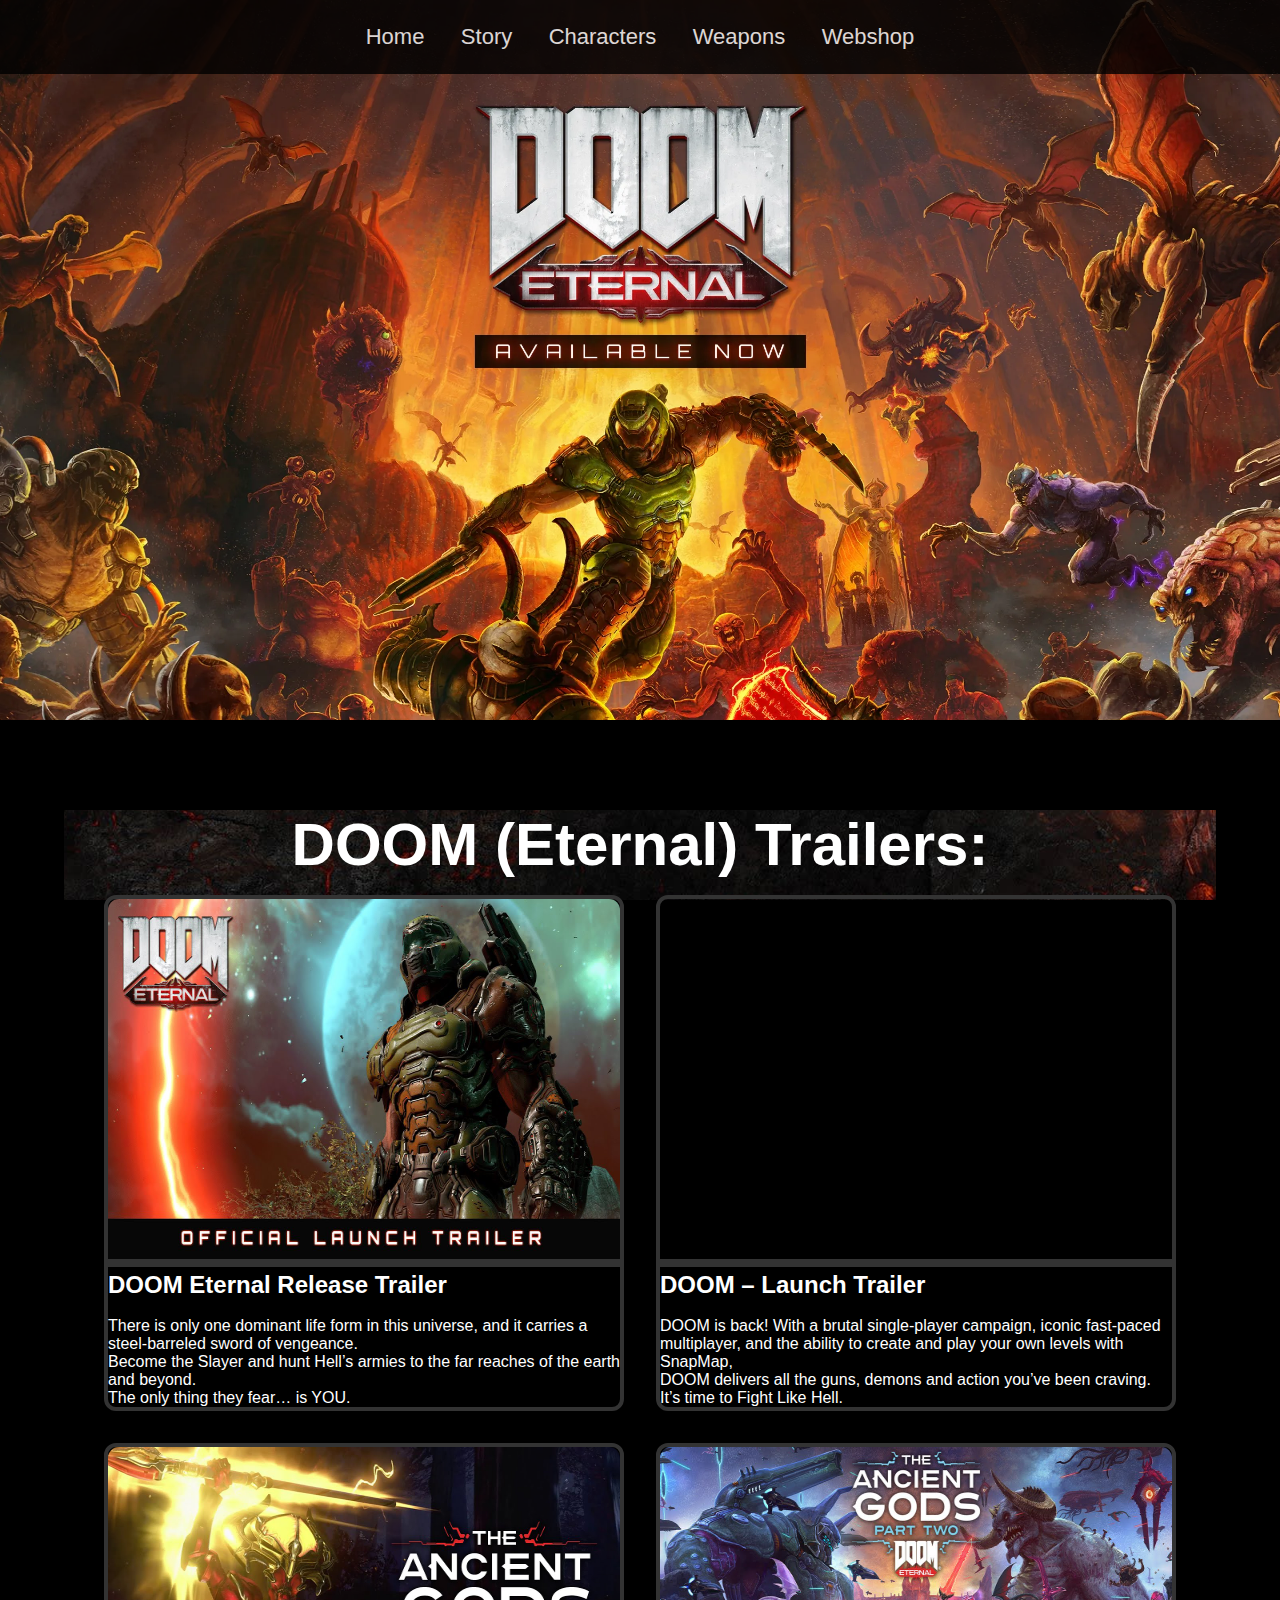
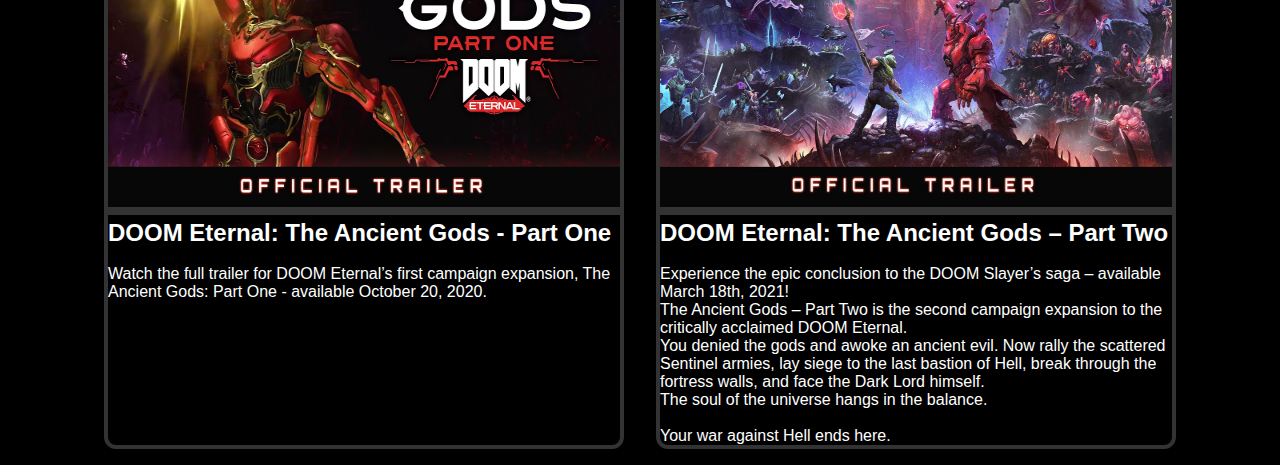
==== index.html @ 1cf0de89 "Completed the Home and Story Pages" ====
<!DOCTYPE html>
<html lang="en">
<head>
    <meta name="viewport" content="width=device-width, initial-scale=1" />
    <meta charset="UTF-8">
    <link rel="stylesheet" href="css/master.css">
    <link rel="icon" href="images/Doom_Eternal.png">
    <script src="js/main.js" defer></script>
    <title>DOOM Series</title>
</head>
<body>

<article class="background-image"></article>

<nav>
    <ul class="topNav">
        <li class="topNav-li">
            <a href="index.html" target="_blank" class="topNav-li-a navItem">Home</a>
        </li>
        <li class="topNav-li">
            <a href="story.html" target="_blank" class="topNav-li-a navItem">Story</a>
        </li>
        <li class="topNav-li">
            <a href="characters.html" target="_blank" class="topNav-li-a navItem">Characters</a>
        </li>
        <li class="topNav-li">
            <a href="weapons.html" target="_blank" class="topNav-li-a navItem">Weapons</a>
        </li>
        <li class="topNav-li">
            <a href="webshop.html" target="_blank" class="topNav-li-a navItem">Webshop</a>
        </li>
    </ul>
</nav>

<main class="bg-black">
    <article class="container">
        <header class="intro">
            <h1>DOOM (Eternal) Trailers:</h1>
        </header>

        <section class="flex-container">
            <section class="flex-item">
                <a href="https://www.youtube.com/watch?v=_UuktemkCFI">
                    <figure>
                        <img class="video" src="images/DOOM_Eternal_trailer.jpg" alt="DOOM Eternal Trailer">
                    </figure>
                </a>

                <header class="text">
                    <h2>
                        DOOM Eternal Release Trailer
                    </h2>
                </header>

                <p class="ws-pre">
                    There is only one dominant life form in this universe, and it carries a steel-barreled sword of vengeance.
                    Become the Slayer and hunt Hell’s armies to the far reaches of the earth and beyond.
                    The only thing they fear… is YOU.
                </p>
            </section>

            <section class="flex-item">
                <iframe class="video" src="https://www.youtube.com/embed/RO90omga8D4" title="YouTube video player" frameborder="0" allow="accelerometer; autoplay; clipboard-write; encrypted-media; gyroscope; picture-in-picture" allowfullscreen></iframe>

                <header>
                    <h2>
                        DOOM – Launch Trailer
                    </h2>
                </header>

                <p class="ws-pre">
                    DOOM is back! With a brutal single-player campaign, iconic fast-paced multiplayer, and the ability to create and play your own levels with SnapMap,
                    DOOM delivers all the guns, demons and action you’ve been craving. It’s time to Fight Like Hell.
                </p>
            </section>

            <section class="flex-item">
                <a href="https://www.youtube.com/watch?v=0KqsTyDHV5A">
                    <figure>
                        <img class="video" src="images/DOOM_Eternal_TAC1_trailer.jpg" alt="DOOM Eternal The Ancient Gods part 1 Trailer">
                    </figure>
                </a>

                <header>
                    <h2>
                        DOOM Eternal: The Ancient Gods - Part One
                    </h2>
                </header>

                <p class="ws-pre">
                    Watch the full trailer for DOOM Eternal’s first campaign expansion, The Ancient Gods: Part One - available October 20, 2020.
                </p>
            </section>

            <section class="flex-item">
                <a href="https://www.youtube.com/watch?v=kwAg53yq9uE">
                    <figure>
                        <img class="video" src="images/DOOM_Eternal_TAC2_trailer.jpg" alt="DOOM Eternal The Ancient Gods part 2 Trailer">
                    </figure>
                </a>

                <header>
                    <h2>
                        DOOM Eternal: The Ancient Gods – Part Two
                    </h2>
                </header>

                <p class="ws-pre">
                    Experience the epic conclusion to the DOOM Slayer’s saga – available March 18th, 2021!
                    The Ancient Gods – Part Two is the second campaign expansion to the critically acclaimed DOOM Eternal.
                    You denied the gods and awoke an ancient evil. Now rally the scattered Sentinel armies, lay siege to the last bastion of Hell, break through the fortress walls, and face the Dark Lord himself.
                    The soul of the universe hangs in the balance.

                    Your war against Hell ends here.
                </p>
            </section>
        </section>

        <!--    <article class="flex-container">-->
        <!--        <section class="flex-item">-->
        <!--        </section>-->

        <!--        <section class="flex-item">-->
        <!--        </section>-->

        <!--        <section class="flex-item">-->
        <!--        </section>-->
        <!--    </article>-->
    </article>
</main>
</body>
</html>
---- css/master.css ----
* {
    margin: 0 auto;
    padding: 0;
    font-family: Arial, sans-serif;
}

.topNav {
    background-color: #000000;
    width: 100%;
    text-align: center;
    position: absolute;
    opacity: 0.8;
    top: 0;
}

.topNav-li {
    display: inline-block;
}

.topNav-li-a {
    text-decoration: none;
    display: block;
    color: white;
}

.navItem {
    font-size: 22px;
    padding: 24px 16px;
}

.navItem:hover {
    background-color: #111;
}

.remove-decoration {
    text-decoration: none;
}

.text-center {
    text-align: center;
}

.background-image {
    background: url("../images/doom_eternal.jpg") no-repeat center center fixed;
    background-size: cover;
    width: 100%;
    height: 80vh;
}

.container {
    background: url("../images/doom-eternal-bg.jpg") no-repeat center center fixed;
    background-size: cover;
    color: white;
}

.bg-black {
    padding-top: 2vh;
    background-color: black;
}

.flex-item {
    flex-basis: auto;
}

.ws-pre {
    white-space: pre-line;
}

.intro {
    text-align: center;
    margin-top: 8vh;
}

.story-title {
    background: #CA4246;
    background: conic-gradient(#CA4246 16.666%, #E16541 33.666%, #E16541 66.333%, #F18F43 66.666%);

    -webkit-background-clip: text;
    -webkit-text-fill-color: transparent;
}

.story-index {
    background-color: #333333;
    padding: 4px 8px;
    border-radius: 12px;
}

.story-uli {
    list-style-type: none;
}

.indexItem {
    text-decoration: none;
    display: block;
    color: white;
    font-size: 20px;
    padding: 16px 20px;
    transition: background-color 0.3s;
}

.indexItem:hover {
    background-color: #111111;
    color: #F18F43;
}

.modal {
    position: fixed;
    left: 0;
    top: 0;
    width: 100%;
    height: 100%;
    background-color: rgba(0, 0, 0, 0.5);
    opacity: 0;
    visibility: hidden;
    transform: scale(1.1);
    transition: visibility 0s linear 0.25s, opacity 0.25s 0s, transform 0.25s;
    z-index: 2;
}

.modal-content {
    position: absolute;
    top: 50%;
    left: 50%;
    transform: translate(-50%, -50%);
    background-color: #333333;
    padding: 1rem 1.5rem;
    width: 24rem;
    border-radius: 0.5rem;
}

.close-button {
    float: right;
    width: 1.5rem;
    line-height: 1.5rem;
    text-align: center;
    cursor: pointer;
    border-radius: 0.25rem;
    background-color: #555555;
}

.close-button:hover {
    background-color: black;
}

.show-modal {
    opacity: 1;
    visibility: visible;
    transform: scale(1.0);
    transition: visibility 0s linear 0s, opacity 0.25s 0s, transform 0.25s;
}

.modalButton {
    padding: 0.35em 1.2em;
    border: 0.1em solid #222222;
    border-radius: 0.12em;
    box-sizing: border-box;
    font-size: 20px;
    color: #222222;
    transition: all 0.2s;
}

.modalButton:hover {
    color:#ffffff;
    background-color:#333333;
}

.blur-filter {
    filter: blur(8px);
}

@media only screen and (min-width: 1101px) {
    .container {
        width: 90vw;
        margin-left: 5vw;
    }

    .flex-container {
        display: flex;
        flex-wrap: wrap;
        justify-content: center;
    }

    .flex-item {
        border-radius: 12px;
        border: 4px solid #333333;
        display: block;
        margin: 1em;
        width: 40vw;
    }

    .story-container {
        display: flex;
        flex-direction: row;
    }

    .story-container:last-child {
        padding-bottom: 4vh;
    }

    .story-item {
        width: 40vw;
        margin-top: 6vh;
    }

    .game-image {
        width: 40vw;
    }

    .story-title {
        font-size: 27px;
    }

    .intro {
        font-size: 30px;
    }

    .video {
        border-top-left-radius: 11px;
        border-top-right-radius: 11px;
        border-bottom: 8px solid #333333;
        width: 40vw;
        height: 40vh;
    }
}

@media only screen and (min-width: 801px) and (max-width: 1100px) {
    .container {
        width: 90vw;
        margin-left: 5vw;
    }

    .flex-container {
        display: flex;
        flex-direction: column;
    }

    .flex-item {
        border-radius: 12px;
        border-bottom: 8px solid #333333;
        display: block;
        margin-bottom: 3vh;
    }

    .story-container {
        display: flex;
        flex-direction: column;
    }

    .story-container:last-child {
        padding-bottom: 4vh;
    }

    .story-item {
        width: 80vw;
        margin-top: 6vh;
    }

    .game-image {
        width: 60vw;
        margin-left: 12vw;
    }

    .story-title {
        font-size: 24px;
    }

    .intro {
        font-size: 22px;
    }

    .video {
        width: 90vw;
        height: 30vh;
    }
}

@media only screen and (max-width: 800px) {
    .container {
        width: 90vw;
        margin-left: 5vw;
    }

    .flex-container {
        display: flex;
        flex-direction: column;
    }

    .flex-item {
        border-radius: 12px;
        border-bottom: 8px solid #333333;
        display: block;
        margin-bottom: 3vh;
    }

    .story-container {
        display: flex;
        flex-direction: column;
    }

    .story-container:last-child {
        padding-bottom: 4vh;
    }

    .story-item {
        width: 90vw;
        margin-top: 6vh;
    }

    .game-image {
        width: 90vw;
    }

    .story-title {
        font-size: 22px;
    }

    .intro {
        font-size: 15px;
    }

    .video {
        width: 90vw;
        height: 30vh;
    }
}
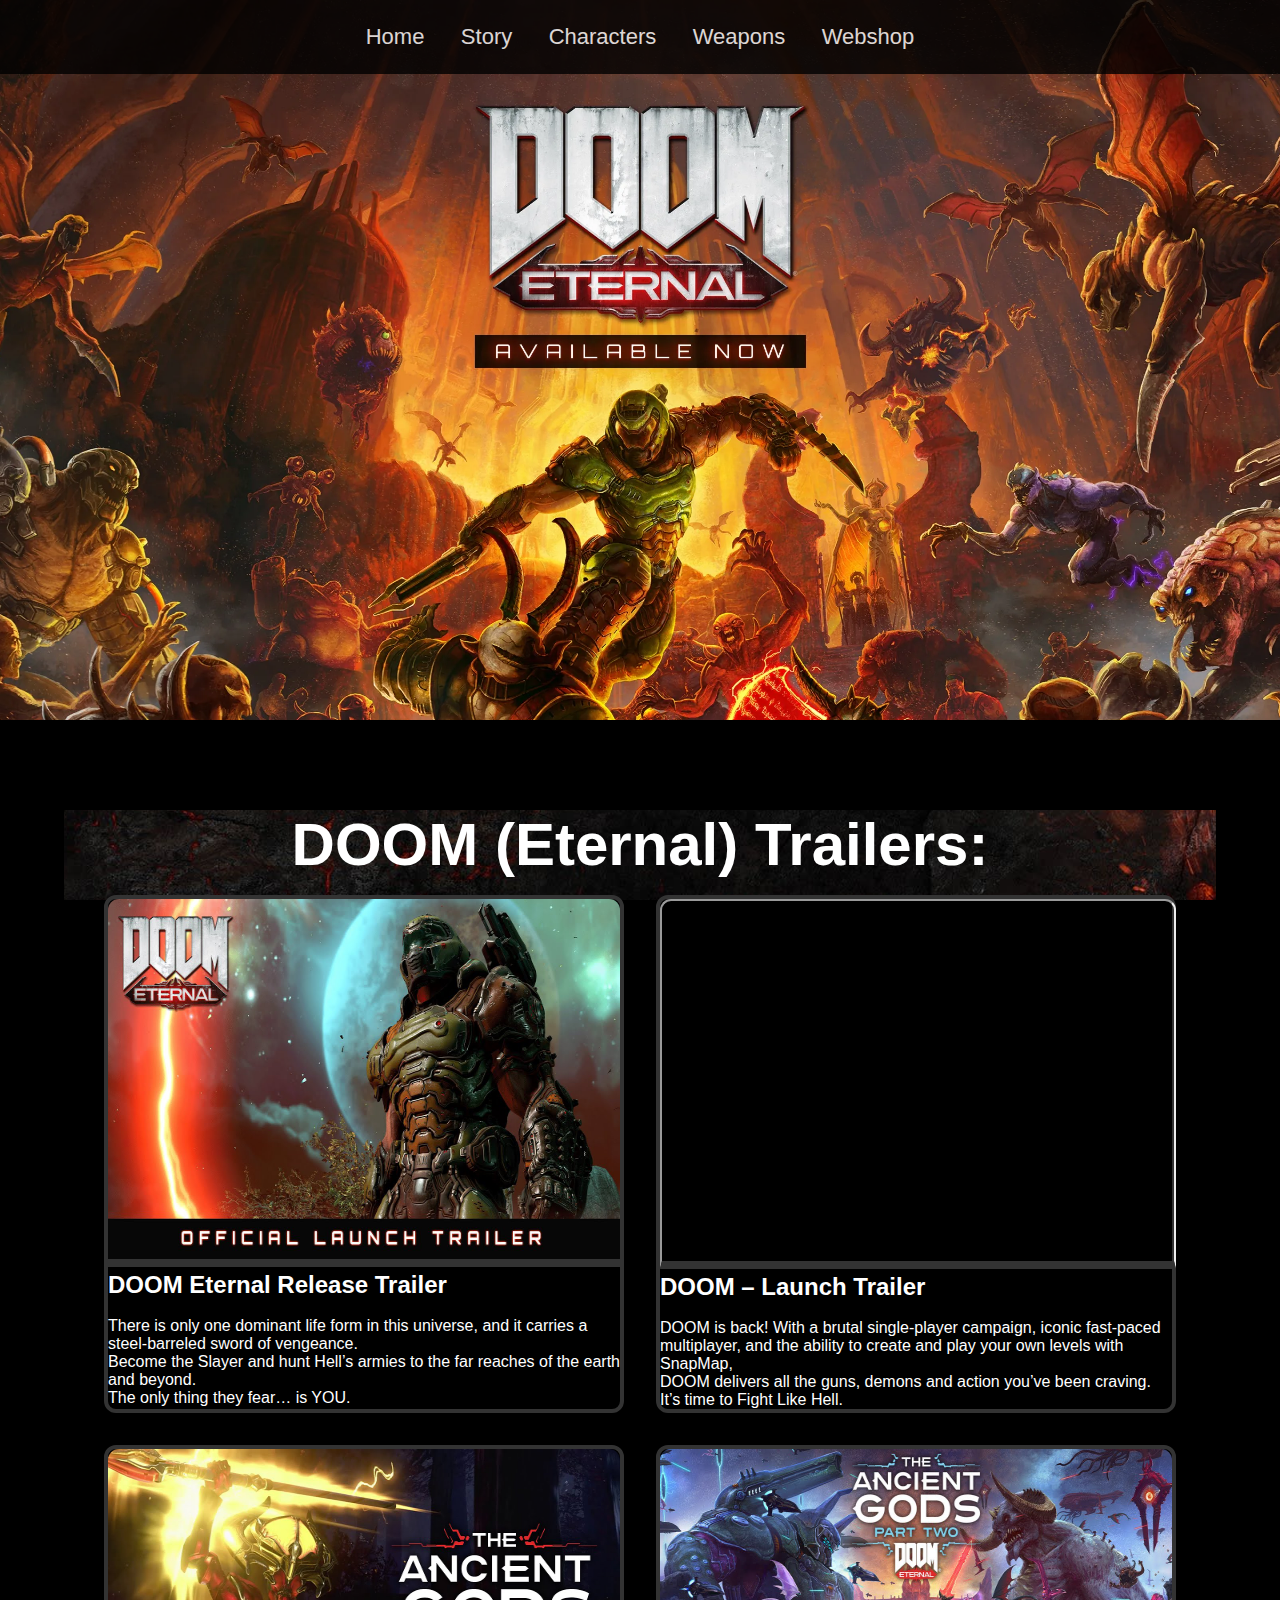
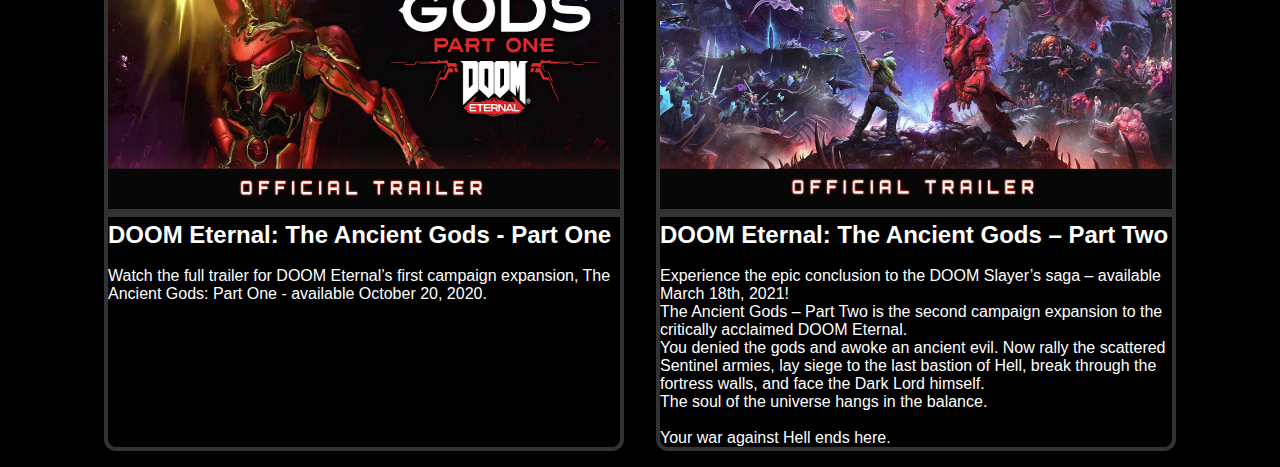
==== commit b8491f22: "small changes to redundant code" ====
--- a/index.html
+++ b/index.html
@@ -15,19 +15,19 @@
 <nav>
     <ul class="topNav">
         <li class="topNav-li">
-            <a href="index.html" target="_blank" class="topNav-li-a navItem">Home</a>
+            <a href="index.html" class="topNav-li-a navItem">Home</a>
         </li>
         <li class="topNav-li">
-            <a href="story.html" target="_blank" class="topNav-li-a navItem">Story</a>
+            <a href="story.html" class="topNav-li-a navItem">Story</a>
         </li>
         <li class="topNav-li">
-            <a href="characters.html" target="_blank" class="topNav-li-a navItem">Characters</a>
+            <a href="characters.html" class="topNav-li-a navItem">Characters</a>
         </li>
         <li class="topNav-li">
-            <a href="weapons.html" target="_blank" class="topNav-li-a navItem">Weapons</a>
+            <a href="weapons.html" class="topNav-li-a navItem">Weapons</a>
         </li>
         <li class="topNav-li">
-            <a href="webshop.html" target="_blank" class="topNav-li-a navItem">Webshop</a>
+            <a href="webshop.html" class="topNav-li-a navItem">Webshop</a>
         </li>
     </ul>
 </nav>
@@ -60,7 +60,7 @@
             </section>
 
             <section class="flex-item">
-                <iframe class="video" src="https://www.youtube.com/embed/RO90omga8D4" title="YouTube video player" frameborder="0" allow="accelerometer; autoplay; clipboard-write; encrypted-media; gyroscope; picture-in-picture" allowfullscreen></iframe>
+                <iframe class="video" src="https://www.youtube.com/embed/RO90omga8D4" title="YouTube video player" allow="accelerometer; autoplay; clipboard-write; encrypted-media; gyroscope; picture-in-picture" allowfullscreen></iframe>
 
                 <header>
                     <h2>
@@ -115,17 +115,6 @@
                 </p>
             </section>
         </section>
-
-        <!--    <article class="flex-container">-->
-        <!--        <section class="flex-item">-->
-        <!--        </section>-->
-
-        <!--        <section class="flex-item">-->
-        <!--        </section>-->
-
-        <!--        <section class="flex-item">-->
-        <!--        </section>-->
-        <!--    </article>-->
     </article>
 </main>
 </body>
--- a/css/master.css
+++ b/css/master.css
@@ -322,6 +322,4 @@
         width: 90vw;
         height: 30vh;
     }
-}
-
-
+}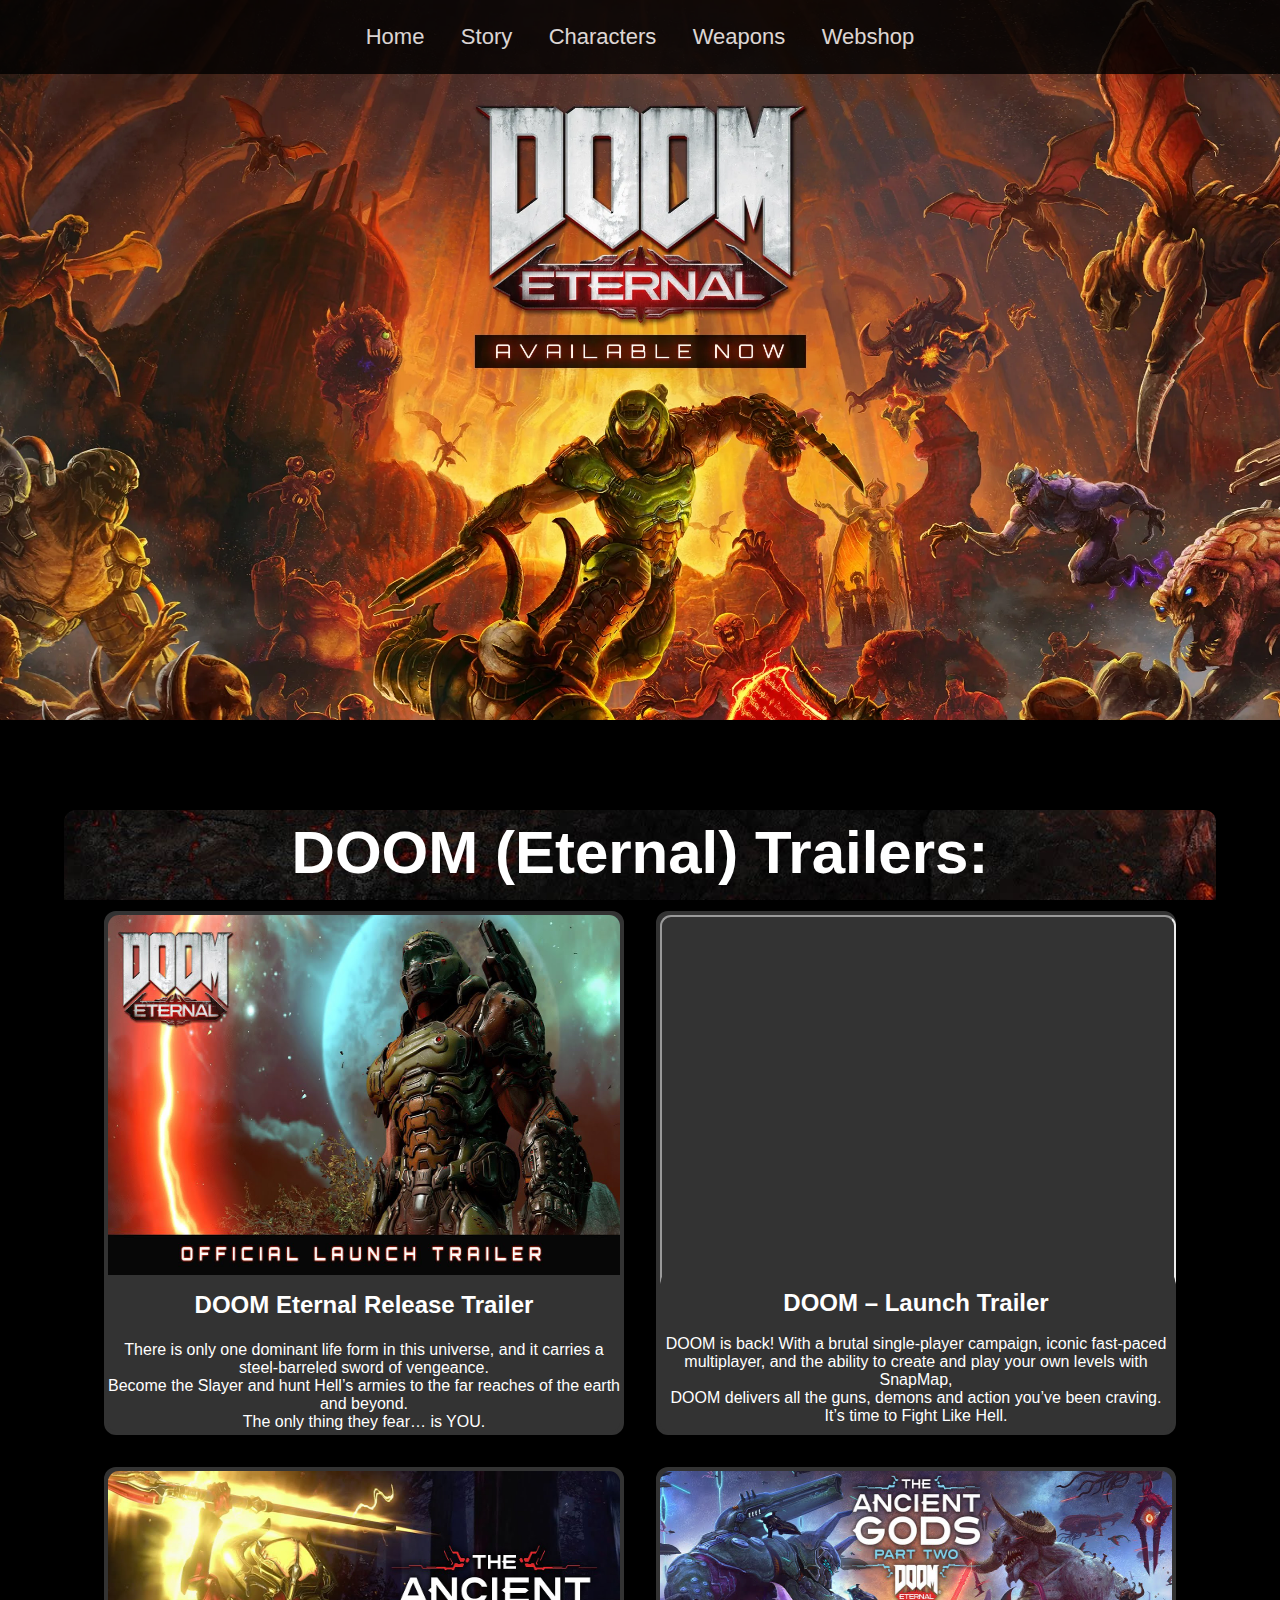
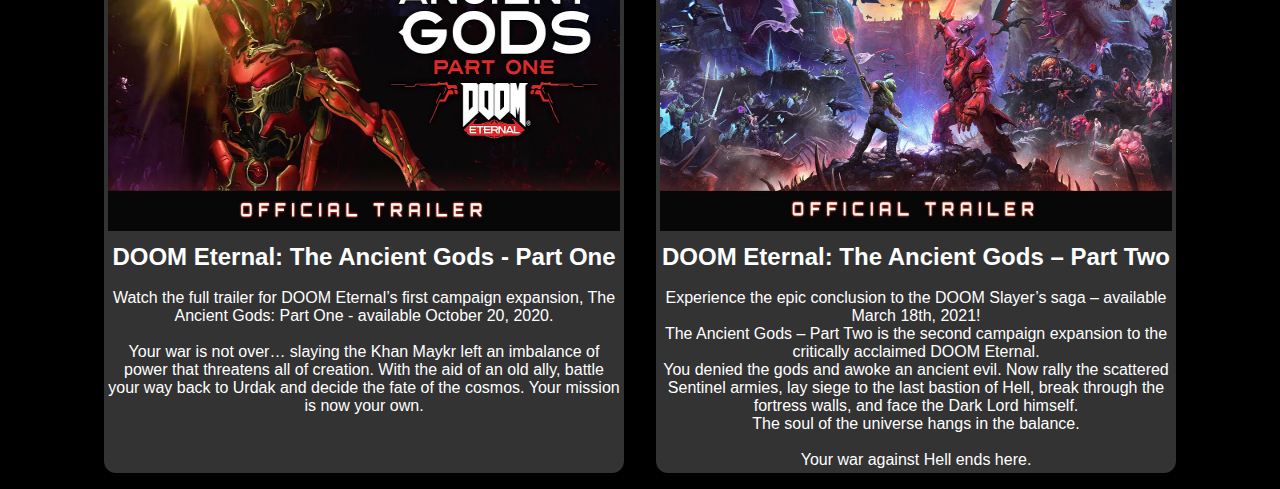
==== commit d1ffdf45: "Created the Characters Page, Refactored ToggleModal to allow more generic functionalities, setup eve" ====
--- a/index.html
+++ b/index.html
@@ -12,7 +12,14 @@
 
 <article class="background-image"></article>
 
-<nav>
+<nav class="navBar">
+    <h1 class="mobile-nav-h1">DOOM Series Website</h1>
+
+    <button class="hamburger">
+        <i class="menuIcon">&#x2630;</i>
+        <i class="closeIcon">&#735;</i>
+    </button>
+
     <ul class="topNav">
         <li class="topNav-li">
             <a href="index.html" class="topNav-li-a navItem">Home</a>
@@ -89,6 +96,8 @@
 
                 <p class="ws-pre">
                     Watch the full trailer for DOOM Eternal’s first campaign expansion, The Ancient Gods: Part One - available October 20, 2020.
+
+                    Your war is not over… slaying the Khan Maykr left an imbalance of power that threatens all of creation. With the aid of an old ally, battle your way back to Urdak and decide the fate of the cosmos. Your mission is now your own.
                 </p>
             </section>
 
--- a/css/master.css
+++ b/css/master.css
@@ -4,34 +4,6 @@
     font-family: Arial, sans-serif;
 }
 
-.topNav {
-    background-color: #000000;
-    width: 100%;
-    text-align: center;
-    position: absolute;
-    opacity: 0.8;
-    top: 0;
-}
-
-.topNav-li {
-    display: inline-block;
-}
-
-.topNav-li-a {
-    text-decoration: none;
-    display: block;
-    color: white;
-}
-
-.navItem {
-    font-size: 22px;
-    padding: 24px 16px;
-}
-
-.navItem:hover {
-    background-color: #111;
-}
-
 .remove-decoration {
     text-decoration: none;
 }
@@ -43,31 +15,20 @@
 .background-image {
     background: url("../images/doom_eternal.jpg") no-repeat center center fixed;
     background-size: cover;
+    height: 80vh;
     width: 100%;
-    height: 80vh;
 }
 
 .container {
     background: url("../images/doom-eternal-bg.jpg") no-repeat center center fixed;
     background-size: cover;
+    border-radius: 12px;
     color: white;
-}
-
-.bg-black {
-    padding-top: 2vh;
-    background-color: black;
-}
-
-.flex-item {
-    flex-basis: auto;
-}
-
-.ws-pre {
-    white-space: pre-line;
 }
 
 .intro {
     text-align: center;
+    padding: 8px;
     margin-top: 8vh;
 }
 
@@ -114,6 +75,7 @@
     visibility: hidden;
     transform: scale(1.1);
     transition: visibility 0s linear 0.25s, opacity 0.25s 0s, transform 0.25s;
+    overflow-y: initial !important;
     z-index: 2;
 }
 
@@ -143,6 +105,7 @@
 }
 
 .show-modal {
+    overflow-y: initial !important;
     opacity: 1;
     visibility: visible;
     transform: scale(1.0);
@@ -151,24 +114,121 @@
 
 .modalButton {
     padding: 0.35em 1.2em;
+    margin: 1em;
     border: 0.1em solid #222222;
     border-radius: 0.12em;
     box-sizing: border-box;
     font-size: 20px;
     color: #222222;
     transition: all 0.2s;
+    cursor: pointer;
 }
 
 .modalButton:hover {
-    color:#ffffff;
-    background-color:#333333;
+    color: #ffffff;
+    background-color: #333333;
+}
+
+.mt-3 {
+    margin-top: 3vh;
 }
 
 .blur-filter {
     filter: blur(8px);
 }
 
+.bg-black {
+    padding-top: 2vh;
+    background-color: black;
+}
+
+.flex-item {
+    flex-basis: auto;
+    text-align: center;
+    background-color: #333333;
+}
+
+.ws-pre {
+    white-space: pre-line;
+}
+
+.txt-white {
+    font-weight: bold;
+    color: #f4ffff;
+}
+
+.char-container {
+    display: flex;
+    flex-wrap: wrap;
+    text-align: center;
+    align-items: center;
+}
+
+.char-modal {
+    position: absolute;
+    top: 50%;
+    left: 50%;
+    overflow-y: auto;
+    max-height: calc(100vh - 200px);
+    transform: translate(-50%, -50%);
+    background-color: #333333;
+    padding: 1rem 1.5rem;
+    width: 65vw;
+    border-radius: 0.5rem;
+}
+
+.char-image-big {
+    width: 95%;
+    height: 100%;
+    border-style: solid;
+}
+
+.char-container:last-child {
+    padding-bottom: 6vh;
+}
+
+.text {
+    padding: 4px;
+}
+
 @media only screen and (min-width: 1101px) {
+    .mobile-nav-h1 {
+        display: none;
+    }
+
+    .hamburger {
+        display: none;
+    }
+
+    .topNav {
+        background-color: #000000;
+        width: 100%;
+        text-align: center;
+        position: absolute;
+        opacity: 0.8;
+        top: 0;
+    }
+
+    .topNav-li {
+        display: inline-block;
+    }
+
+    .topNav-li-a {
+        text-decoration: none;
+        display: block;
+        color: white;
+    }
+
+    .navItem {
+        font-size: 22px;
+        padding: 24px 16px;
+    }
+
+    .navItem:hover {
+        background-color: #111;
+    }
+
+
     .container {
         width: 90vw;
         margin-left: 5vw;
@@ -188,32 +248,6 @@
         width: 40vw;
     }
 
-    .story-container {
-        display: flex;
-        flex-direction: row;
-    }
-
-    .story-container:last-child {
-        padding-bottom: 4vh;
-    }
-
-    .story-item {
-        width: 40vw;
-        margin-top: 6vh;
-    }
-
-    .game-image {
-        width: 40vw;
-    }
-
-    .story-title {
-        font-size: 27px;
-    }
-
-    .intro {
-        font-size: 30px;
-    }
-
     .video {
         border-top-left-radius: 11px;
         border-top-right-radius: 11px;
@@ -221,9 +255,91 @@
         width: 40vw;
         height: 40vh;
     }
+
+    .story-container {
+        display: flex;
+        flex-direction: row;
+    }
+
+    .story-container:last-child {
+        padding-bottom: 4vh;
+    }
+
+    .story-item {
+        width: 40vw;
+        margin-top: 6vh;
+    }
+
+    .game-image {
+        width: 40vw;
+    }
+
+    .story-title {
+        font-size: 27px;
+    }
+
+    .intro {
+        font-size: 30px;
+    }
+
+    .char-item {
+        background-color: #111111;
+        border: solid #ffffff;
+        border-radius: 12px;
+        margin-top: 5vh;
+        transition: width 0.3s;
+        width: 25vw;
+    }
+
+    .char-item:hover {
+        width: 30vw;
+    }
+
+    .char-image {
+        border-style: solid;
+        padding-left: 4.9vw;
+        padding-right: 4.9vw;
+        width: 15vw;
+    }
 }
 
 @media only screen and (min-width: 801px) and (max-width: 1100px) {
+    .mobile-nav-h1 {
+       display: none;
+    }
+
+    .hamburger {
+        display: none;
+    }
+
+    .topNav {
+        background-color: #000000;
+        width: 100%;
+        text-align: center;
+        position: absolute;
+        opacity: 0.8;
+        top: 0;
+    }
+
+    .topNav-li {
+        display: inline-block;
+    }
+
+    .topNav-li-a {
+        text-decoration: none;
+        display: block;
+        color: white;
+    }
+
+    .navItem {
+        font-size: 22px;
+        padding: 24px 16px;
+    }
+
+    .navItem:hover {
+        background-color: #111;
+    }
+
     .container {
         width: 90vw;
         margin-left: 5vw;
@@ -241,6 +357,11 @@
         margin-bottom: 3vh;
     }
 
+    .video {
+        width: 90vw;
+        height: 30vh;
+    }
+
     .story-container {
         display: flex;
         flex-direction: column;
@@ -268,13 +389,89 @@
         font-size: 22px;
     }
 
-    .video {
-        width: 90vw;
-        height: 30vh;
+    .char-item {
+        background-color: #111111;
+        border: solid #ffffff;
+        border-radius: 12px;
+        margin-top: 5vh;
+        width: 90vw;
+    }
+
+    .char-image {
+        border-style: solid;
+        padding-left: 4.9vw;
+        padding-right: 4.9vw;
+        width: 30vw;
     }
 }
 
 @media only screen and (max-width: 800px) {
+    .mobile-nav-h1 {
+        color: white;
+        padding: 1.2rem;
+    }
+
+    .navBar {
+        width: 100%;
+        height: 4rem;
+        background-color: black;
+        position: fixed;
+        top: 0;
+    }
+
+    .topNav {
+        position: fixed;
+        transform: translateY(-100%);
+        transition: transform 0.2s;
+        top: 0;
+        left: 0;
+        right: 0;
+        bottom: 0;
+        z-index: 99;
+        background: black;
+        color: white;
+        list-style: none;
+        text-align: center;
+        padding-top: 4rem;
+    }
+
+    .showMenu {
+        transform: translateY(0);
+    }
+
+    .navItem {
+        display: block;
+        margin: 2rem 4rem;
+        font-size: 1.8rem;
+        color: white;
+        text-decoration: none;
+    }
+
+    .menuIcon {
+        color: white;
+        font-size: 30px;
+    }
+
+    .closeIcon {
+        color: white;
+        font-size: 60px;
+        display: none;
+    }
+
+    .hamburger {
+        position: fixed;
+        z-index: 100;
+        top: 0.2rem;
+        right: 2rem;
+        padding: 8px;
+        border: black solid 1px;
+        background-color: transparent;
+        background-repeat: no-repeat;
+        cursor: pointer;
+        overflow: hidden;
+        outline: none;
+    }
+
     .container {
         width: 90vw;
         margin-left: 5vw;
@@ -292,6 +489,11 @@
         margin-bottom: 3vh;
     }
 
+    .video {
+        width: 90vw;
+        height: 30vh;
+    }
+
     .story-container {
         display: flex;
         flex-direction: column;
@@ -318,8 +520,20 @@
         font-size: 15px;
     }
 
-    .video {
-        width: 90vw;
-        height: 30vh;
+    .char-item {
+        background-color: #111111;
+        border: solid #ffffff;
+        border-radius: 12px;
+        margin-top: 5vh;
+        transition: width 0.3s;
+        width: 90vw;
+    }
+
+    .char-image {
+        border-style: solid;
+        padding-left: 4.9vw;
+        padding-right: 4.9vw;
+        width: 40vw;
+        height: 45vh;
     }
 }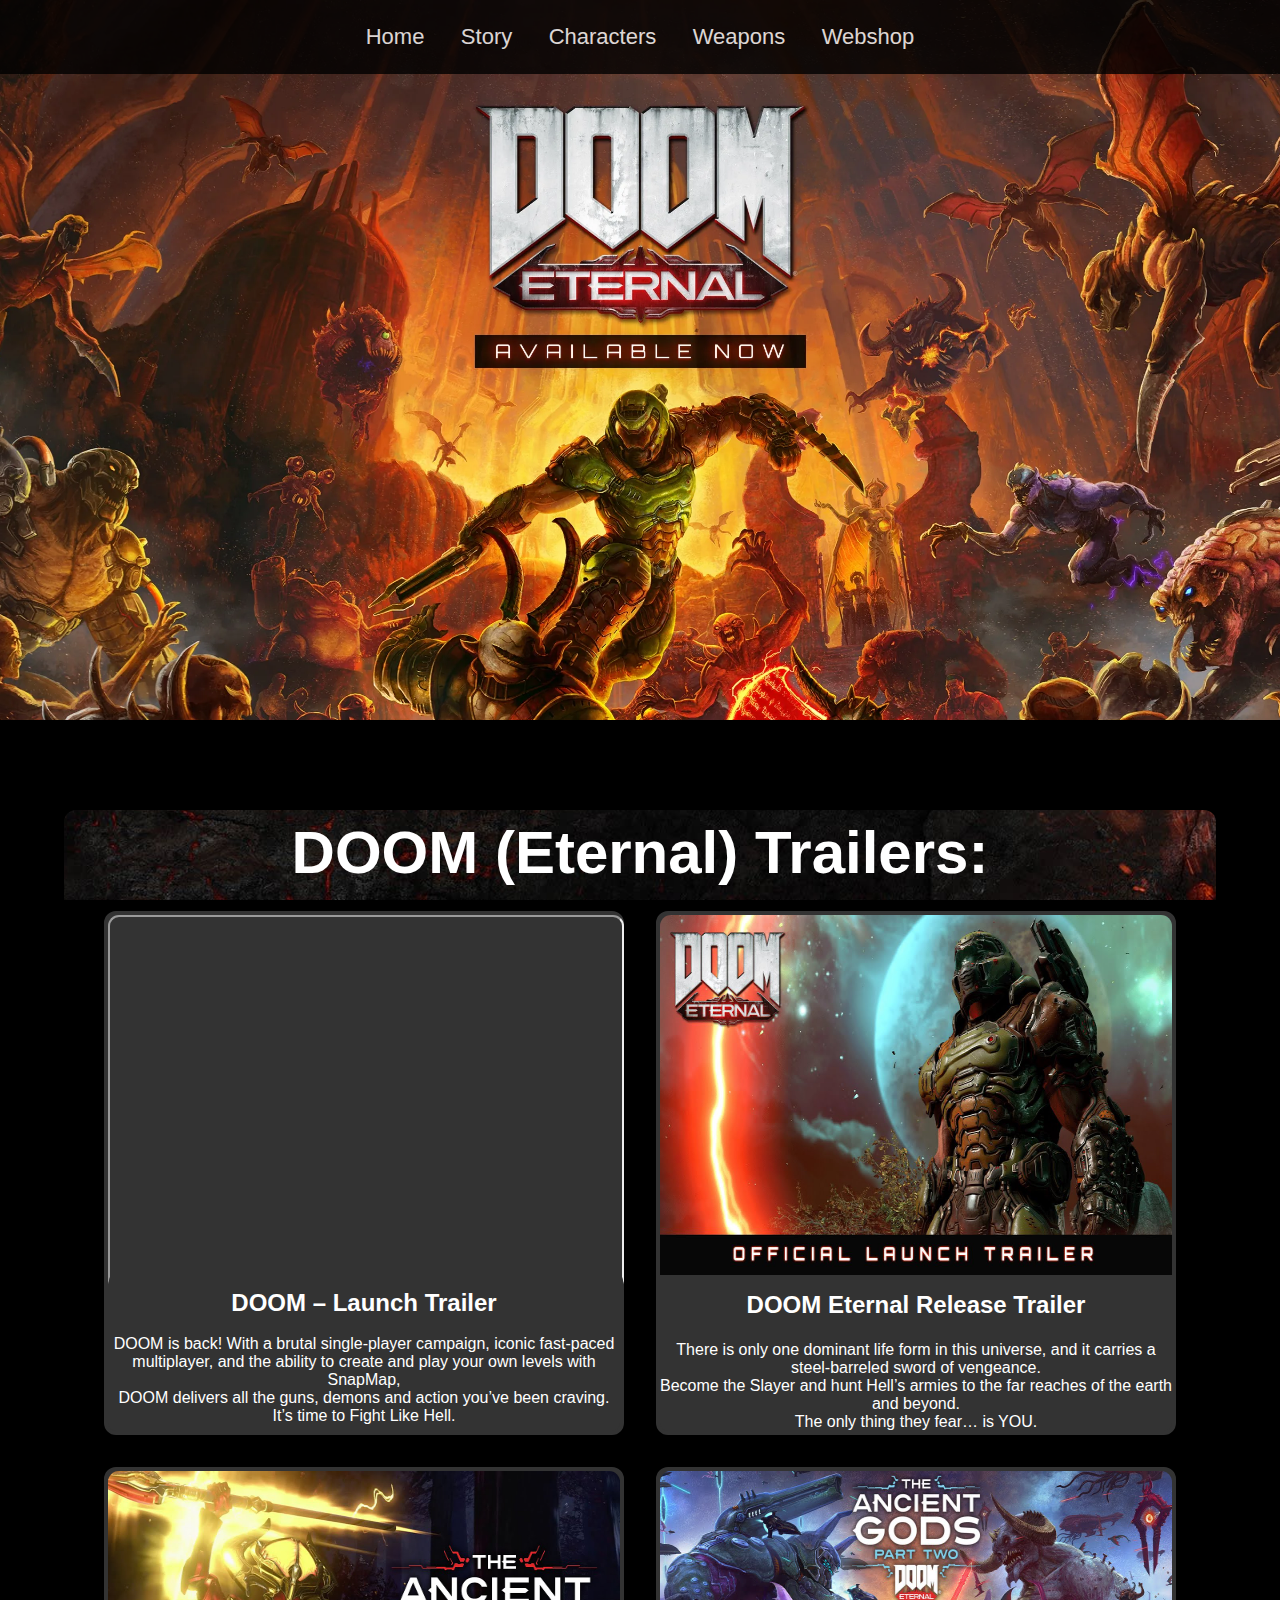
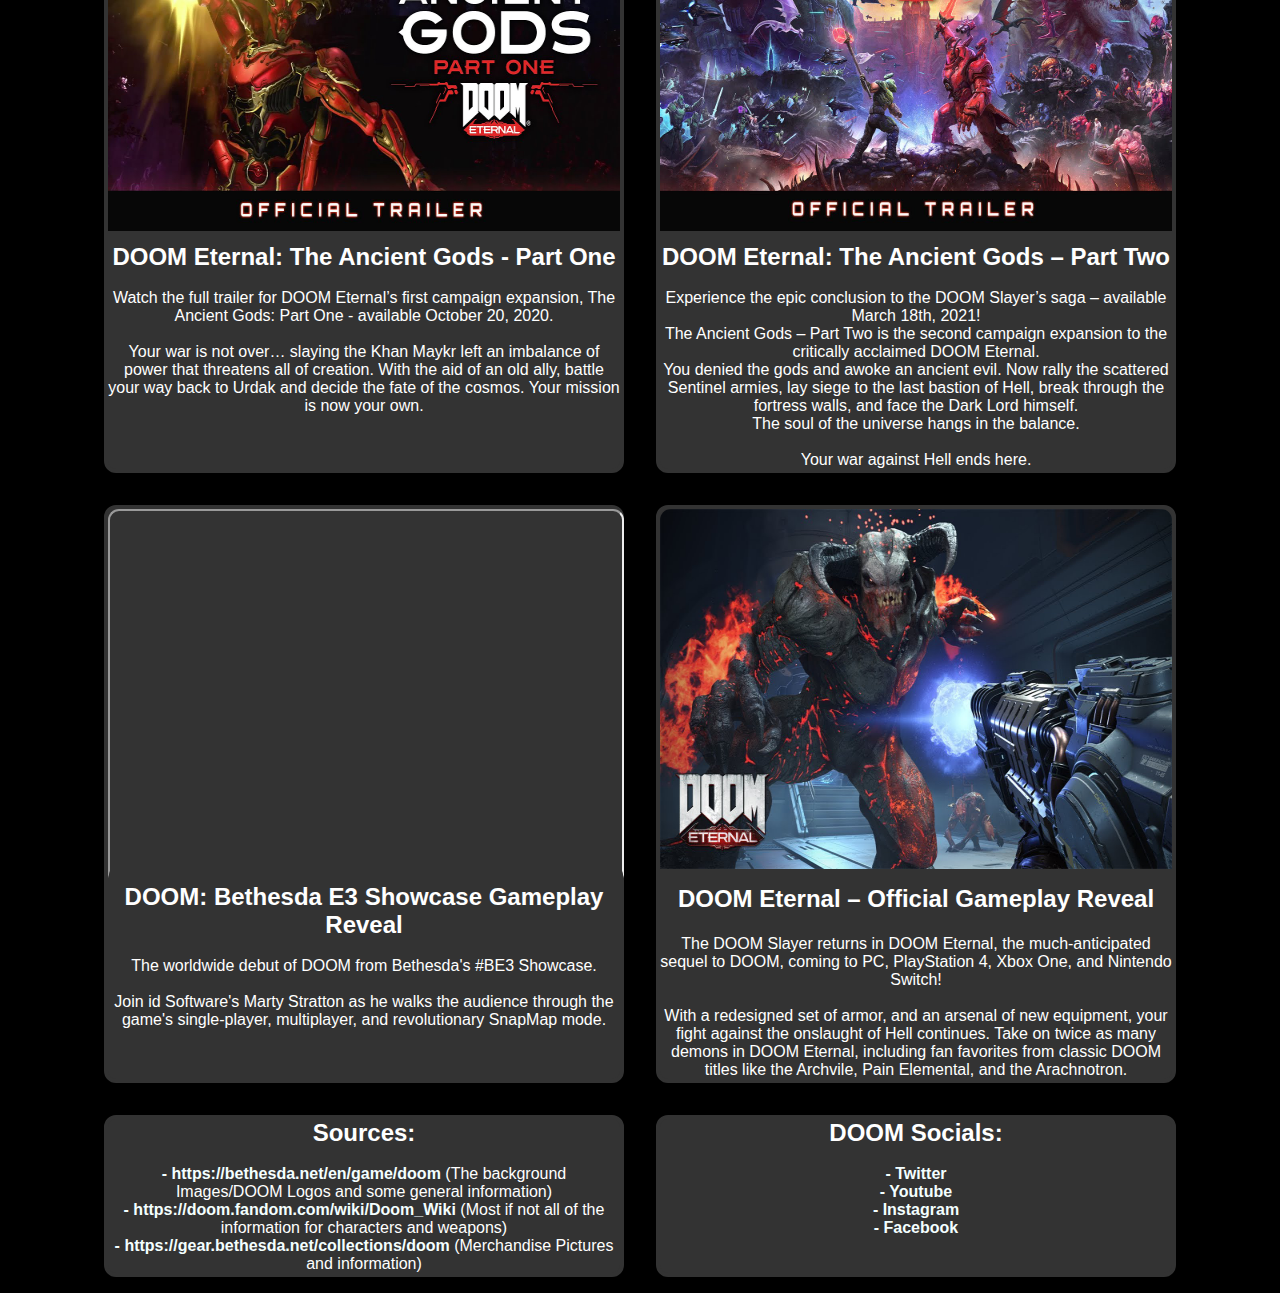
==== commit 22f12699: "Finished the Webshop" ====
--- a/index.html
+++ b/index.html
@@ -47,7 +47,22 @@
 
         <section class="flex-container">
             <section class="flex-item">
-                <a href="https://www.youtube.com/watch?v=_UuktemkCFI">
+                <iframe class="video" src="https://www.youtube.com/embed/RO90omga8D4" title="YouTube video player" allow="accelerometer; autoplay; clipboard-write; encrypted-media; gyroscope; picture-in-picture" allowfullscreen></iframe>
+
+                <header>
+                    <h2>
+                        DOOM – Launch Trailer
+                    </h2>
+                </header>
+
+                <p class="ws-pre">
+                    DOOM is back! With a brutal single-player campaign, iconic fast-paced multiplayer, and the ability to create and play your own levels with SnapMap,
+                    DOOM delivers all the guns, demons and action you’ve been craving. It’s time to Fight Like Hell.
+                </p>
+            </section>
+
+            <section class="flex-item">
+                <a href="https://www.youtube.com/watch?v=_UuktemkCFI" target="_blank">
                     <figure>
                         <img class="video" src="images/DOOM_Eternal_trailer.jpg" alt="DOOM Eternal Trailer">
                     </figure>
@@ -67,22 +82,7 @@
             </section>
 
             <section class="flex-item">
-                <iframe class="video" src="https://www.youtube.com/embed/RO90omga8D4" title="YouTube video player" allow="accelerometer; autoplay; clipboard-write; encrypted-media; gyroscope; picture-in-picture" allowfullscreen></iframe>
-
-                <header>
-                    <h2>
-                        DOOM – Launch Trailer
-                    </h2>
-                </header>
-
-                <p class="ws-pre">
-                    DOOM is back! With a brutal single-player campaign, iconic fast-paced multiplayer, and the ability to create and play your own levels with SnapMap,
-                    DOOM delivers all the guns, demons and action you’ve been craving. It’s time to Fight Like Hell.
-                </p>
-            </section>
-
-            <section class="flex-item">
-                <a href="https://www.youtube.com/watch?v=0KqsTyDHV5A">
+                <a href="https://www.youtube.com/watch?v=0KqsTyDHV5A" target="_blank">
                     <figure>
                         <img class="video" src="images/DOOM_Eternal_TAC1_trailer.jpg" alt="DOOM Eternal The Ancient Gods part 1 Trailer">
                     </figure>
@@ -102,7 +102,7 @@
             </section>
 
             <section class="flex-item">
-                <a href="https://www.youtube.com/watch?v=kwAg53yq9uE">
+                <a href="https://www.youtube.com/watch?v=kwAg53yq9uE" target="_blank">
                     <figure>
                         <img class="video" src="images/DOOM_Eternal_TAC2_trailer.jpg" alt="DOOM Eternal The Ancient Gods part 2 Trailer">
                     </figure>
@@ -123,6 +123,71 @@
                     Your war against Hell ends here.
                 </p>
             </section>
+
+            <section class="flex-item">
+                <iframe class="video" src="https://www.youtube.com/embed/QiinO9JPUGw" title="YouTube video player" allow="accelerometer; autoplay; clipboard-write; encrypted-media; gyroscope; picture-in-picture" allowfullscreen></iframe>
+
+                <header>
+                    <h2>
+                        DOOM: Bethesda E3 Showcase Gameplay Reveal
+                    </h2>
+                </header>
+
+                <p class="ws-pre">
+                    The worldwide debut of DOOM from Bethesda's #BE3 Showcase.
+
+                    Join id Software's Marty Stratton as he walks the audience through the game's single-player, multiplayer, and revolutionary SnapMap mode.
+                </p>
+            </section>
+
+            <section class="flex-item">
+                <a href="https://www.youtube.com/watch?v=CGq8Ee2gOe4" target="_blank">
+                    <figure>
+                        <img class="video" src="images/DOOM_Eternal_gameplay_trailer.jpg" alt="DOOM Eternal Gameplay Trailer">
+                    </figure>
+                </a>
+
+                <header class="text">
+                    <h2>
+                        DOOM Eternal – Official Gameplay Reveal
+                    </h2>
+                </header>
+
+                <p class="ws-pre">
+                    The DOOM Slayer returns in DOOM Eternal, the much-anticipated sequel to DOOM, coming to PC, PlayStation 4, Xbox One, and Nintendo Switch!
+
+                    With a redesigned set of armor, and an arsenal of new equipment, your fight against the onslaught of Hell continues. Take on twice as many demons in DOOM Eternal, including fan favorites from classic DOOM titles like the Archvile, Pain Elemental, and the Arachnotron.
+                </p>
+            </section>
+
+            <section class="flex-item">
+                <header>
+                    <h2>
+                        Sources:
+                    </h2>
+                </header>
+
+                <p class="ws-pre">
+                    <a class="remove-decoration txt-white" href="https://bethesda.net/en/game/doom" target="_blank">- https://bethesda.net/en/game/doom</a> (The background Images/DOOM Logos and some general information)
+                    <a class="remove-decoration txt-white" href="https://doom.fandom.com/wiki/Doom_Wiki" target="_blank">- https://doom.fandom.com/wiki/Doom_Wiki</a> (Most if not all of the information for characters and weapons)
+                    <a class="remove-decoration txt-white" href="https://gear.bethesda.net/collections/doom" target="_blank">- https://gear.bethesda.net/collections/doom</a> (Merchandise Pictures and information)
+                </p>
+            </section>
+
+            <section class="flex-item">
+                <header>
+                    <h2>
+                        DOOM Socials:
+                    </h2>
+                </header>
+
+                <p class="ws-pre">
+                    <a class="remove-decoration txt-white" href="https://twitter.com/doom" target="_blank">- Twitter</a>
+                    <a class="remove-decoration txt-white" href="https://www.youtube.com/bethesda" target="_blank">- Youtube</a>
+                    <a class="remove-decoration txt-white" href="https://www.instagram.com/doom/" target="_blank">- Instagram</a>
+                    <a class="remove-decoration txt-white" href="https://www.facebook.com/DOOM/" target="_blank">- Facebook</a>
+                </p>
+            </section>
         </section>
     </article>
 </main>
--- a/css/master.css
+++ b/css/master.css
@@ -2,6 +2,34 @@
     margin: 0 auto;
     padding: 0;
     font-family: Arial, sans-serif;
+}
+
+.weapon-table {
+    margin: auto !important;
+    border: 1px #ffffff solid;
+    border-collapse: separate !important;
+    border-spacing: 2px !important;
+}
+
+.weapon-table td {
+    padding: 5px !important;
+}
+
+.weapon-table tr:nth-child(even) {
+    background-color: rgba(120,255,255,0.15) !important;
+}
+
+.weapon-table tr:nth-child(odd) {
+    background-color: rgba(255,255,255,0.15) !important;
+}
+
+.weapon-table th {
+    background: url("../images/red_background.jpg") repeat-x top center;
+    text-align: center;
+}
+
+h3 {
+    margin-top: 3vh;
 }
 
 .remove-decoration {
@@ -30,6 +58,10 @@
     text-align: center;
     padding: 8px;
     margin-top: 8vh;
+}
+
+.sub-title {
+    text-align: center;
 }
 
 .story-title {
@@ -91,7 +123,8 @@
 }
 
 .close-button {
-    float: right;
+    position: fixed;
+    right: 1rem;
     width: 1.5rem;
     line-height: 1.5rem;
     text-align: center;
@@ -101,6 +134,19 @@
 }
 
 .close-button:hover {
+    background-color: black;
+}
+
+.remove-button {
+    width: 1.5rem;
+    line-height: 1.5rem;
+    text-align: center;
+    cursor: pointer;
+    border-radius: 0.25rem;
+    background-color: #555555;
+}
+
+.remove-button:hover {
     background-color: black;
 }
 
@@ -129,6 +175,52 @@
     background-color: #333333;
 }
 
+.cartButton {
+    padding: 0.25em 1em;
+    margin: 0.7em;
+    border: 0.1em solid #222222;
+    border-radius: 24px;
+    box-sizing: border-box;
+    font-size: 20px;
+    color: #222222;
+    transition: all 0.2s;
+    cursor: pointer;
+}
+
+.cartButton:hover {
+    color: #ffffff;
+    background-color: #333333;
+}
+
+.shop-modal {
+    position: absolute;
+    overflow-y: auto;
+    top: 50%;
+    left: 50%;
+    max-height: calc(100vh - 200px);
+    transform: translate(-50%, -50%);
+    background-color: #333333;
+    padding: 1rem 1.5rem;
+    width: 85vw;
+    border-radius: 0.5rem;
+    text-align: center;
+}
+
+.shop-item-image {
+    width: 100%;
+    border: 2px solid rgba(120, 0, 0, 0.2);
+    transition: all 0.3s;
+}
+
+.shop-item-image:hover {
+    transform: scale(1.05);
+    box-shadow: 0 4px 8px 0 rgba(120, 0, 0, 0.2), 0 6px 20px 0 rgba(120, 0, 0, 0.19);
+}
+
+.shop-part {
+    text-align: center;
+}
+
 .mt-3 {
     margin-top: 3vh;
 }
@@ -191,6 +283,34 @@
     padding: 4px;
 }
 
+.sort-container {
+    display: flex;
+    flex-wrap: wrap;
+    text-align: center;
+    background-color: #333333;
+    border-radius: 12px;
+    width: 20vw;
+}
+
+.sort-item {
+    font-size: 18px;
+    width: 10vw;
+}
+
+.sort-container {
+    display: flex;
+    flex-wrap: wrap;
+    text-align: center;
+    background-color: #333333;
+    border-radius: 12px;
+    width: 25vw;
+}
+
+.sort-item {
+    font-size: 17px;
+    width: 10vw;
+}
+
 @media only screen and (min-width: 1101px) {
     .mobile-nav-h1 {
         display: none;
@@ -228,7 +348,6 @@
         background-color: #111;
     }
 
-
     .container {
         width: 90vw;
         margin-left: 5vw;
@@ -282,6 +401,10 @@
         font-size: 30px;
     }
 
+    .sub-title {
+        font-size: 30px;
+    }
+
     .char-item {
         background-color: #111111;
         border: solid #ffffff;
@@ -300,6 +423,43 @@
         padding-left: 4.9vw;
         padding-right: 4.9vw;
         width: 15vw;
+    }
+
+    .char-image-mid {
+        border-style: solid;
+        padding-left: 4.9vw;
+        padding-right: 4.9vw;
+        width: 15vw;
+    }
+
+    .shop-container {
+        display: flex;
+        flex-wrap: wrap;
+        text-align: center;
+        justify-content: center;
+    }
+
+    .shop-item {
+        background: #222222;
+        border-radius: 12px;
+        border: 4px solid #222222;
+        display: block;
+        margin: 1em;
+        width: 25vw;
+        transition: width 0.3s;
+    }
+
+    .shop-modal-flex {
+        display: flex;
+        flex-wrap: wrap;
+        justify-content: center;
+    }
+
+    .shop-modal-item {
+        border-radius: 12px;
+        border: 4px solid #222222;
+        width: 25vw;
+        margin: 1.2em;
     }
 }
 
@@ -357,6 +517,25 @@
         margin-bottom: 3vh;
     }
 
+    .shop-container {
+        display: flex;
+        flex-wrap: wrap;
+        text-align: center;
+        justify-content: center;
+    }
+
+    .shop-item {
+        background: #222222;
+        border-radius: 12px;
+        border: 4px solid #222222;
+        width: 39vw;
+        margin: 1.2em;
+    }
+
+    .shop-item-image {
+        width: 100%;
+    }
+
     .video {
         width: 90vw;
         height: 30vh;
@@ -402,6 +581,20 @@
         padding-left: 4.9vw;
         padding-right: 4.9vw;
         width: 30vw;
+    }
+
+    .char-image-mid {
+        width: 95%;
+        height: 100%;
+        border-style: solid;
+    }
+
+    .sort-container {
+        width: 40vw;
+    }
+
+    .sort-item {
+        width: 20vw;
     }
 }
 
@@ -494,6 +687,12 @@
         height: 30vh;
     }
 
+    .modal-content {
+        overflow-y: auto;
+        padding: 0.5rem 1rem;
+        width: 18rem;
+    }
+
     .story-container {
         display: flex;
         flex-direction: column;
@@ -536,4 +735,46 @@
         width: 40vw;
         height: 45vh;
     }
+
+    .char-image-mid {
+        width: 95%;
+        height: 100%;
+        border-style: solid;
+    }
+
+    .char-modal {
+        padding: 0.5rem 1rem;
+        width: 85vw;
+    }
+
+    .sort-container {
+        width: 70vw;
+    }
+
+    .sort-item {
+        font-size: 15px;
+        width: 35vw;
+    }
+
+    .shop-item {
+        background: #222222;
+        border-radius: 12px;
+        border: 4px solid #222222;
+        display: block;
+        margin: 1em;
+        width: 85vw;
+    }
+
+    .shop-modal-flex {
+        display: flex;
+        flex-wrap: wrap;
+        justify-content: center;
+    }
+
+    .shop-modal-item {
+        border-radius: 12px;
+        border: 4px solid #222222;
+        width: 85vw;
+        margin: 1.2em;
+    }
 }